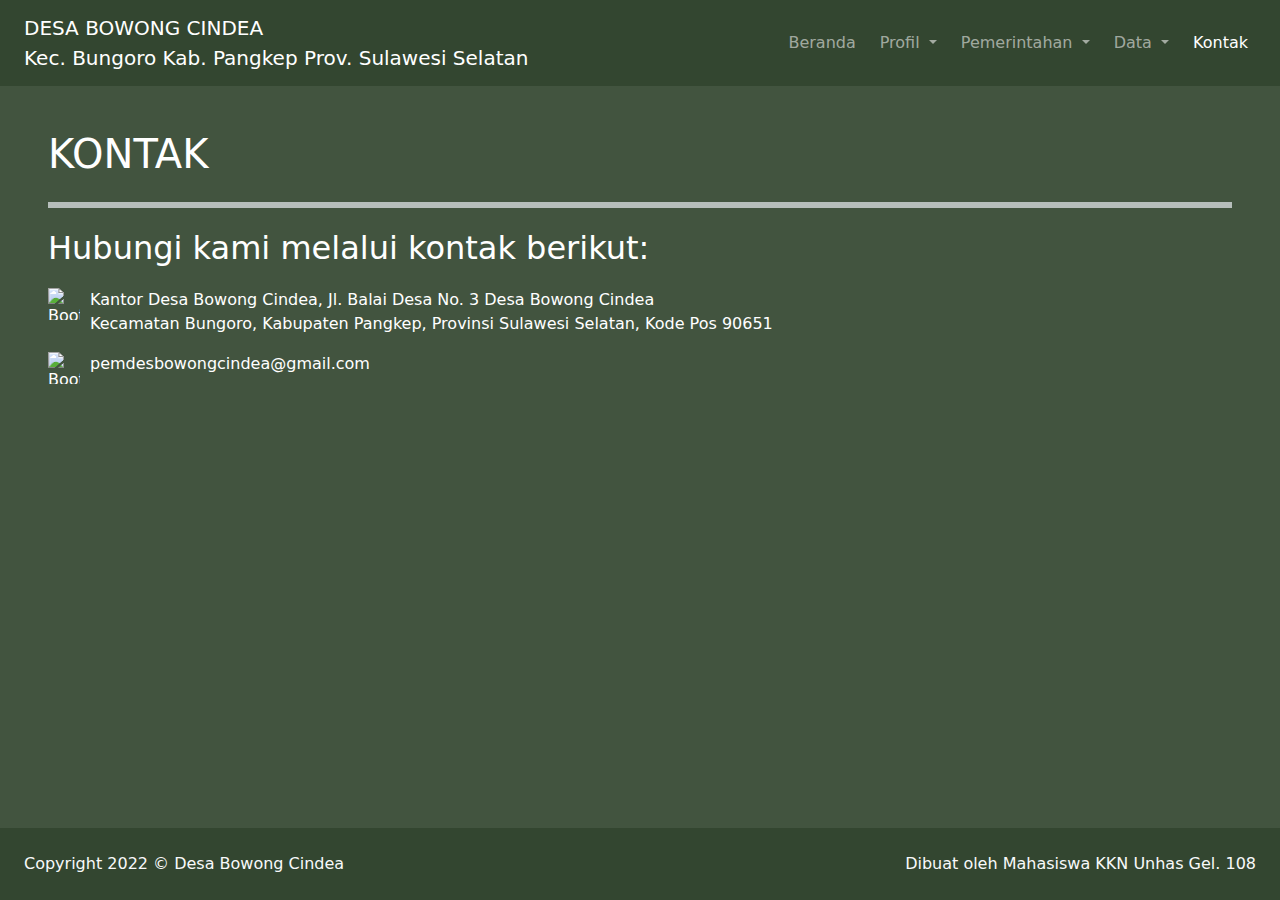
==== pages/kontak.html @ 3e86f27a "first commit" ====
<!DOCTYPE html>
<html lang="en">
  <head>
    <meta charset="UTF-8" />
    <meta http-equiv="X-UA-Compatible" content="IE=edge" />
    <meta name="viewport" content="width=device-width, initial-scale=1.0" />
    <title>Kontak Desa - Website Desa Bowong Cindea</title>
    <link href="../css/kontak.css" rel="stylesheet" />
    <link href="../../css/bootstrap/bootstrap.min.css" rel="stylesheet" />
  </head>
  <body>
    <nav class="navbar navbar-expand-lg navbar-dark">
      <div class="container-fluid px-3 px-md-4">
        <div class="navbar-brand d-flex flex-column">
          <span class="nama-desa" href="#">DESA BOWONG CINDEA</span>
          <span class="letak-desa">Kec. Bungoro Kab. Pangkep Prov. Sulawesi Selatan</span>
        </div>
        <button
          class="navbar-toggler"
          type="button"
          data-bs-toggle="collapse"
          data-bs-target="#navbarNavDropdown"
          aria-controls="navbarNavDropdown"
          aria-expanded="false"
          aria-label="Toggle navigation"
        >
          <span class="navbar-toggler-icon"></span>
        </button>
        <div class="collapse navbar-collapse" id="navbarNavDropdown">
          <ul class="ms-auto navbar-nav gap-2">
            <li class="nav-item">
              <a class="nav-link" href="../index.html">Beranda</a>
            </li>
            <li class="nav-item dropdown">
              <a
                class="nav-link dropdown-toggle"
                href="#"
                role="button"
                data-bs-toggle="dropdown"
                aria-expanded="false"
              >
                Profil
              </a>
              <ul class="dropdown-menu dropdown-menu-dark">
                <li>
                  <a class="dropdown-item" href="./profil/sejarah-desa.html"
                    >Sejarah Desa</a
                  >
                </li>
                <li>
                  <a class="dropdown-item" href="./profil/wilayah-desa.html"
                    >Wilayah Desa</a
                  >
                </li>
                <li>
                  <a class="dropdown-item" href="./profil/sarana-prasarana.html"
                    >Sarana dan Prasarana Desa</a
                  >
                </li>
                <li>
                  <a class="dropdown-item" href="./profil/potensi-desa.html"
                    >Potensi Desa</a
                  >
                </li>
              </ul>
            </li>
            <li class="nav-item dropdown">
              <a
                class="nav-link dropdown-toggle"
                href="#"
                role="button"
                data-bs-toggle="dropdown"
                aria-expanded="false"
              >
                Pemerintahan
              </a>
              <ul class="dropdown-menu dropdown-menu-dark">
                <li>
                  <a class="dropdown-item" href="./pemerintahan/visi-misi.html"
                    >Visi dan Misi</a
                  >
                </li>
                <li>
                  <a
                    class="dropdown-item"
                    href="./pemerintahan/struktur-organisasi.html"
                    >Struktur Organisasi</a
                  >
                </li>
              </ul>
            </li>
            <li class="nav-item dropdown">
              <a
                class="nav-link dropdown-toggle"
                href="#"
                role="button"
                data-bs-toggle="dropdown"
                aria-expanded="false"
              >
                Data
              </a>
              <ul class="dropdown-menu dropdown-menu-dark data-penduduk">
                <li>
                  <a class="dropdown-item" href="./data/data-penduduk.html"
                    >Data Penduduk</a
                  >
                </li>
              </ul>
            </li>
            <li class="nav-item">
              <a
                class="nav-link active"
                aria-current="page"
                href="./kontak.html"
                >Kontak</a
              >
            </li>
          </ul>
        </div>
      </div>
    </nav>
    <div class="h-100 d-flex flex-column">
      <main class="px-sm-5 px-4 d-flex flex-column flex-fill">
        <h1>KONTAK</h1>
        <hr class="border border-3 opacity-75" />
        <p class="fs-2">Hubungi kami melalui kontak berikut:</p>
        <div id="container">
          <img
            src="D:\Coding\kkn\Web Desa Bowong\Web Desa Bowong\images\home.png"
            alt="Bootstrap"
            width="32"
            height="32"
          />
          <p class="fs-6">Kantor Desa Bowong Cindea, Jl. Balai Desa No. 3 Desa Bowong Cindea </br> Kecamatan Bungoro, Kabupaten Pangkep, Provinsi Sulawesi Selatan, Kode Pos 90651</p>
        </div>
        <div id="container">
          <img
            src="D:\Coding\kkn\Web Desa Bowong\Web Desa Bowong\images\email.png"
            alt="Bootstrap"
            width="32"
            height="32"
          />
          <p class="fs-6">pemdesbowongcindea@gmail.com</p>
        </div>
        <!-- <div id="container">
          <img
            src="D:\Coding\kkn\Web Desa Bowong\Web Desa Bowong\images\instagram.png"
            alt="Bootstrap"
            width="32"
            height="32"
          />
          <p class="fs-6">desa.bowongcindea</p>
        </div> -->
      </main>
      <footer
        class="d-flex flex-column flex-md-row gap-2 gap-md-0 justify-content-between align-items-center text-light p-4 text-center"
      >
        <span>Copyright 2022 © Desa Bowong Cindea</span>
        <span>Dibuat oleh Mahasiswa KKN Unhas Gel. 108</span>
      </footer>
    </div>
    <script src="../../js/bootstrap/bootstrap.bundle.min.js"></script>
  </body>
</html>
---- css/kontak.css ----
* {
    box-sizing: border-box;
}

html,
body {
    margin: 0;
    padding: 0;
    height: 100%;
}

nav {
    position: absolute !important;
    width: 100%;
    background-color: rgb(51, 70, 48);
    z-index: 1;
}

.dropdown-menu {
    background-color: rgb(51, 70, 48) !important;
    padding: 2px !important;
    border-color: rgba(255, 255, 255, 0.342) !important;
}

@media (min-width: 992px){
    .data-penduduk{
        transform: translate(-10%, 0);
    }
}

.dropdown-item:active,
.dropdown-item:focus,
.dropdown-item:visited {
    background-color: rgba(255, 255, 255, 0.308) !important;
}

img{
    float: left;  
}

/* #container{
    display: flex;
    align-items: center;
} */

#container img{ 
    margin-right: 10px;
}

main{
    background-color: rgba(51, 70, 48, 0.925);
    color: white;
    padding-top: 130px !important;
    padding-bottom: 40px !important;
}

@media (max-width: 605px) {
    main {
        padding-top: 120px !important;
    }

    main h1{
        font-size: 1.7rem;
    }

    main .fs-2{
        font-size: 1.3rem !important;
    }

    .letak-desa {
        font-size: 0.9rem;
    }

    .navbar-toggler-icon {
        font-size: 1.1rem;
    }
}

@media (max-width: 575px) {
    main {
        padding-top: 100px !important;
    }
}

@media (max-width: 449px) {
    main {
        padding-top: 95px !important;
    }

    main h1{
        font-size: 1.6rem;
    }

    main .fs-2{
        font-size: 1.2rem !important;
    }

    .letak-desa {
        font-size: 0.7rem;
    }

    .navbar-toggler-icon {
        font-size: 1.1rem;
    }
}

footer{
    background-color: rgb(51, 70, 48);
}
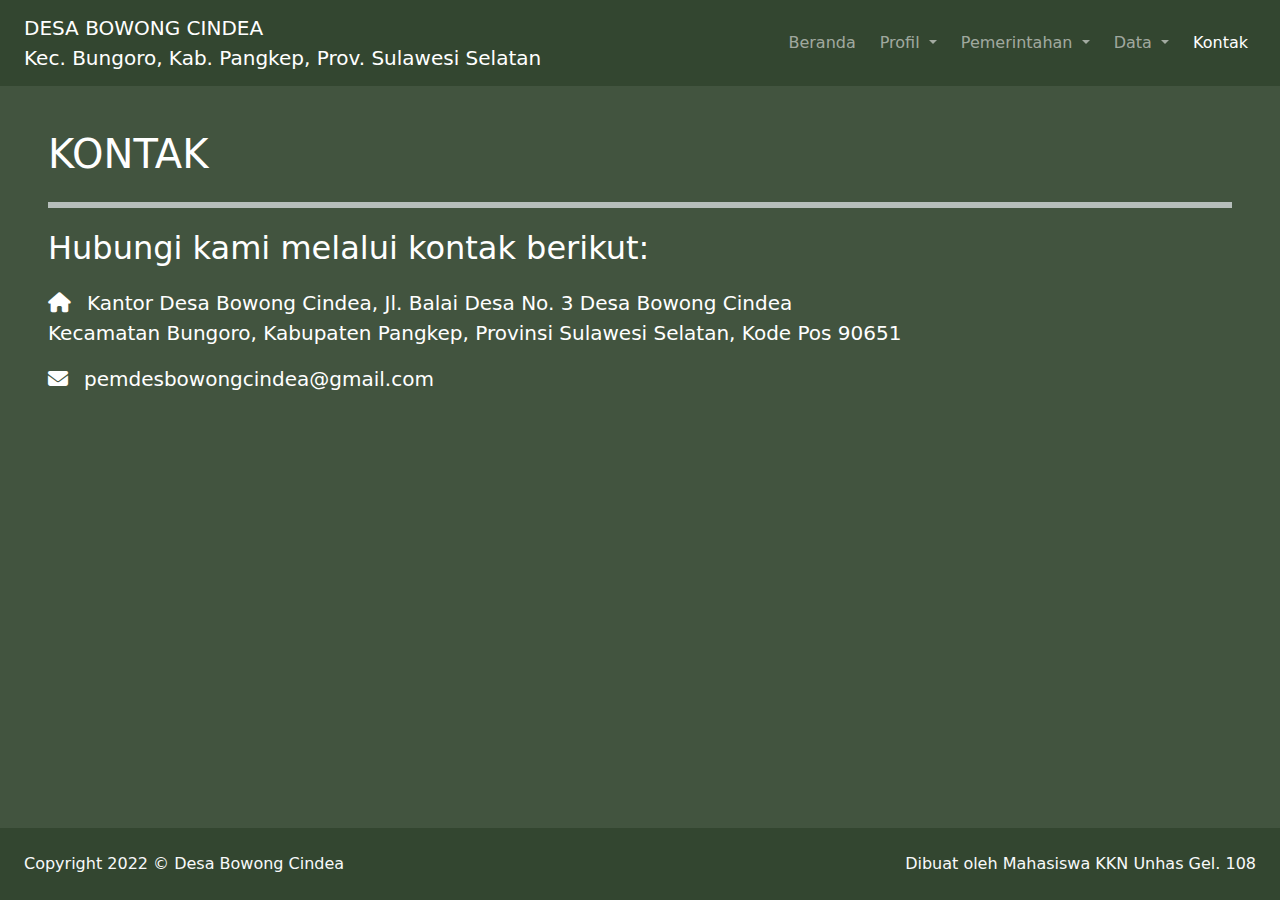
==== commit e9c3cca3: "first commit" ====
--- a/pages/kontak.html
+++ b/pages/kontak.html
@@ -7,13 +7,14 @@
     <title>Kontak Desa - Website Desa Bowong Cindea</title>
     <link href="../css/kontak.css" rel="stylesheet" />
     <link href="../../css/bootstrap/bootstrap.min.css" rel="stylesheet" />
+    <link rel="stylesheet" href="../fontawesome/css/all.css" />
   </head>
   <body>
     <nav class="navbar navbar-expand-lg navbar-dark">
       <div class="container-fluid px-3 px-md-4">
         <div class="navbar-brand d-flex flex-column">
           <span class="nama-desa" href="#">DESA BOWONG CINDEA</span>
-          <span class="letak-desa">Kec. Bungoro Kab. Pangkep Prov. Sulawesi Selatan</span>
+          <span class="letak-desa">Kec. Bungoro, Kab. Pangkep, Prov. Sulawesi Selatan</span>
         </div>
         <button
           class="navbar-toggler"
@@ -125,22 +126,24 @@
         <hr class="border border-3 opacity-75" />
         <p class="fs-2">Hubungi kami melalui kontak berikut:</p>
         <div id="container">
-          <img
-            src="D:\Coding\kkn\Web Desa Bowong\Web Desa Bowong\images\home.png"
+          <!-- <img
+            src="../images/home.png"
             alt="Bootstrap"
             width="32"
             height="32"
-          />
-          <p class="fs-6">Kantor Desa Bowong Cindea, Jl. Balai Desa No. 3 Desa Bowong Cindea </br> Kecamatan Bungoro, Kabupaten Pangkep, Provinsi Sulawesi Selatan, Kode Pos 90651</p>
+          /> -->
+          <p class="fs-5">
+            <i class="fa-solid fa-house me-3"></i>Kantor Desa Bowong Cindea, Jl. Balai Desa No. 3 Desa Bowong Cindea </br> Kecamatan Bungoro, Kabupaten Pangkep, Provinsi Sulawesi Selatan, Kode Pos 90651</p>
         </div>
         <div id="container">
-          <img
-            src="D:\Coding\kkn\Web Desa Bowong\Web Desa Bowong\images\email.png"
+          <!-- <img
+            src="../images/email.png"
             alt="Bootstrap"
             width="32"
             height="32"
-          />
-          <p class="fs-6">pemdesbowongcindea@gmail.com</p>
+          /> -->
+          <p class="fs-5">
+            <i class="fa-solid fa-envelope me-3"></i>pemdesbowongcindea@gmail.com</p>
         </div>
         <!-- <div id="container">
           <img
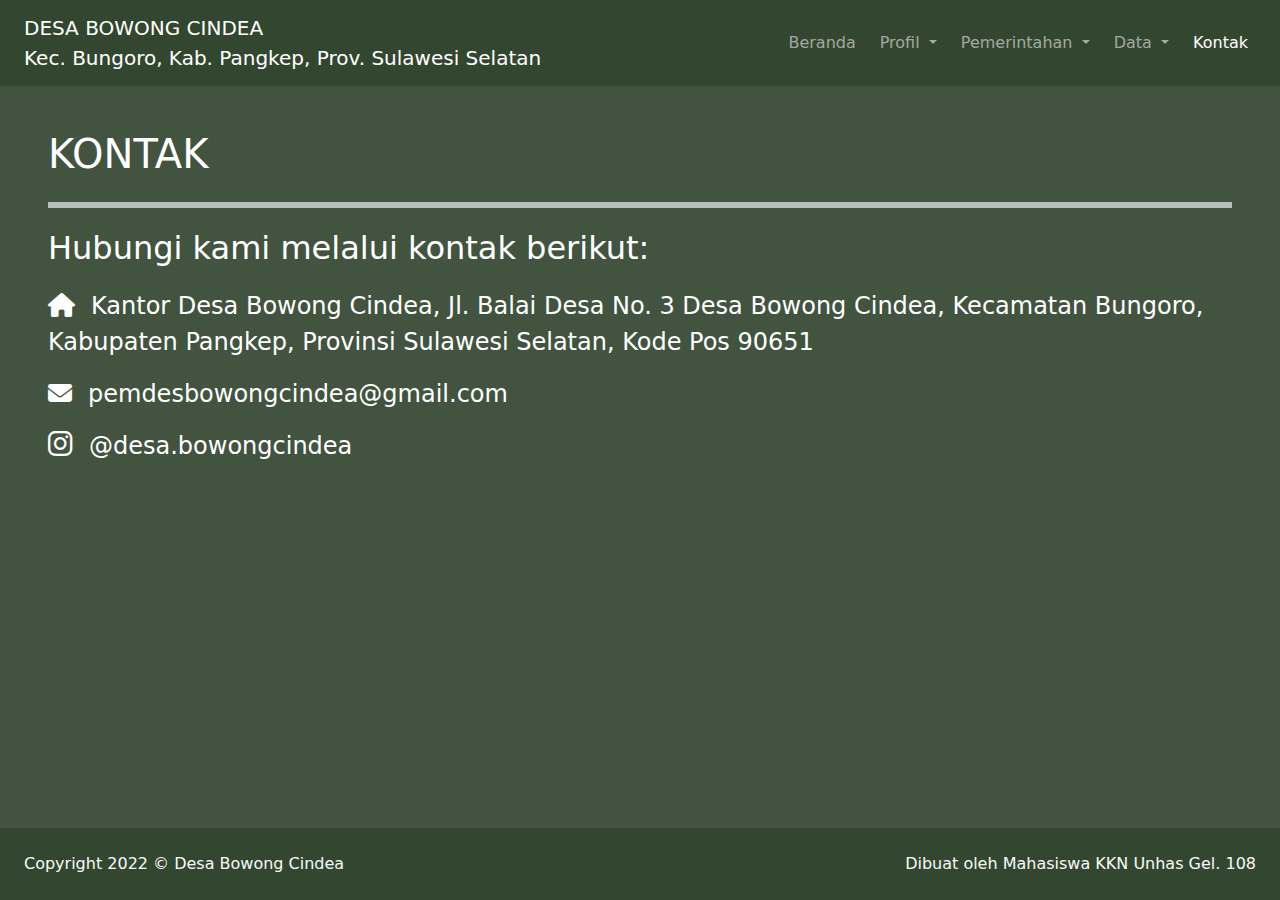
==== commit fd8f28b9: "update halaman kontak" ====
--- a/pages/kontak.html
+++ b/pages/kontak.html
@@ -14,7 +14,9 @@
       <div class="container-fluid px-3 px-md-4">
         <div class="navbar-brand d-flex flex-column">
           <span class="nama-desa" href="#">DESA BOWONG CINDEA</span>
-          <span class="letak-desa">Kec. Bungoro, Kab. Pangkep, Prov. Sulawesi Selatan</span>
+          <span class="letak-desa"
+            >Kec. Bungoro, Kab. Pangkep, Prov. Sulawesi Selatan</span
+          >
         </div>
         <button
           class="navbar-toggler"
@@ -132,8 +134,17 @@
             width="32"
             height="32"
           /> -->
-          <p class="fs-5">
-            <i class="fa-solid fa-house me-3"></i>Kantor Desa Bowong Cindea, Jl. Balai Desa No. 3 Desa Bowong Cindea </br> Kecamatan Bungoro, Kabupaten Pangkep, Provinsi Sulawesi Selatan, Kode Pos 90651</p>
+          <a
+            class="link-kontak"
+            href="https://goo.gl/maps/CA33R1ASwd3pFonz5"
+            target="_blank"
+          >
+            <p class="fs-4">
+              <i class="fa-solid fa-house me-3"></i>Kantor Desa Bowong Cindea,
+              Jl. Balai Desa No. 3 Desa Bowong Cindea, Kecamatan Bungoro,
+              Kabupaten Pangkep, Provinsi Sulawesi Selatan, Kode Pos 90651
+            </p>
+          </a>
         </div>
         <div id="container">
           <!-- <img
@@ -142,18 +153,34 @@
             width="32"
             height="32"
           /> -->
-          <p class="fs-5">
-            <i class="fa-solid fa-envelope me-3"></i>pemdesbowongcindea@gmail.com</p>
+          <a
+            class="link-kontak"
+            href=" https://mail.google.com/mail/u/0/?view=cm&tf=1&fs=1&to=pemdesbowongcindea@gmail.com"
+            target="_blank"
+          >
+            <p class="fs-4">
+              <i class="fa-solid fa-envelope me-3"></i
+              >pemdesbowongcindea@gmail.com
+            </p>
+          </a>
         </div>
-        <!-- <div id="container">
-          <img
+        <div id="container">
+          <!-- <img
             src="D:\Coding\kkn\Web Desa Bowong\Web Desa Bowong\images\instagram.png"
             alt="Bootstrap"
             width="32"
             height="32"
-          />
-          <p class="fs-6">desa.bowongcindea</p>
-        </div> -->
+          /> -->
+          <a
+            class="link-kontak"
+            href="https://www.instagram.com/desa.bowongcindea/"
+            target="_blank"
+          >
+            <p class="fs-4">
+              <i class="fa-brands fs-3 fa-instagram me-3"></i>@desa.bowongcindea
+            </p>
+          </a>
+        </div>
       </main>
       <footer
         class="d-flex flex-column flex-md-row gap-2 gap-md-0 justify-content-between align-items-center text-light p-4 text-center"
--- a/css/kontak.css
+++ b/css/kontak.css
@@ -34,18 +34,10 @@
     background-color: rgba(255, 255, 255, 0.308) !important;
 }
 
-img{
-    float: left;  
-}
-
 /* #container{
     display: flex;
     align-items: center;
 } */
-
-#container img{ 
-    margin-right: 10px;
-}
 
 main{
     background-color: rgba(51, 70, 48, 0.925);
@@ -104,6 +96,15 @@
     }
 }
 
+.link-kontak{
+    text-decoration: none;
+    color: white;
+}
+
+.link-kontak:hover{
+    color: rgba(255, 255, 255, 0.712);
+}
+
 footer{
     background-color: rgb(51, 70, 48);
 }